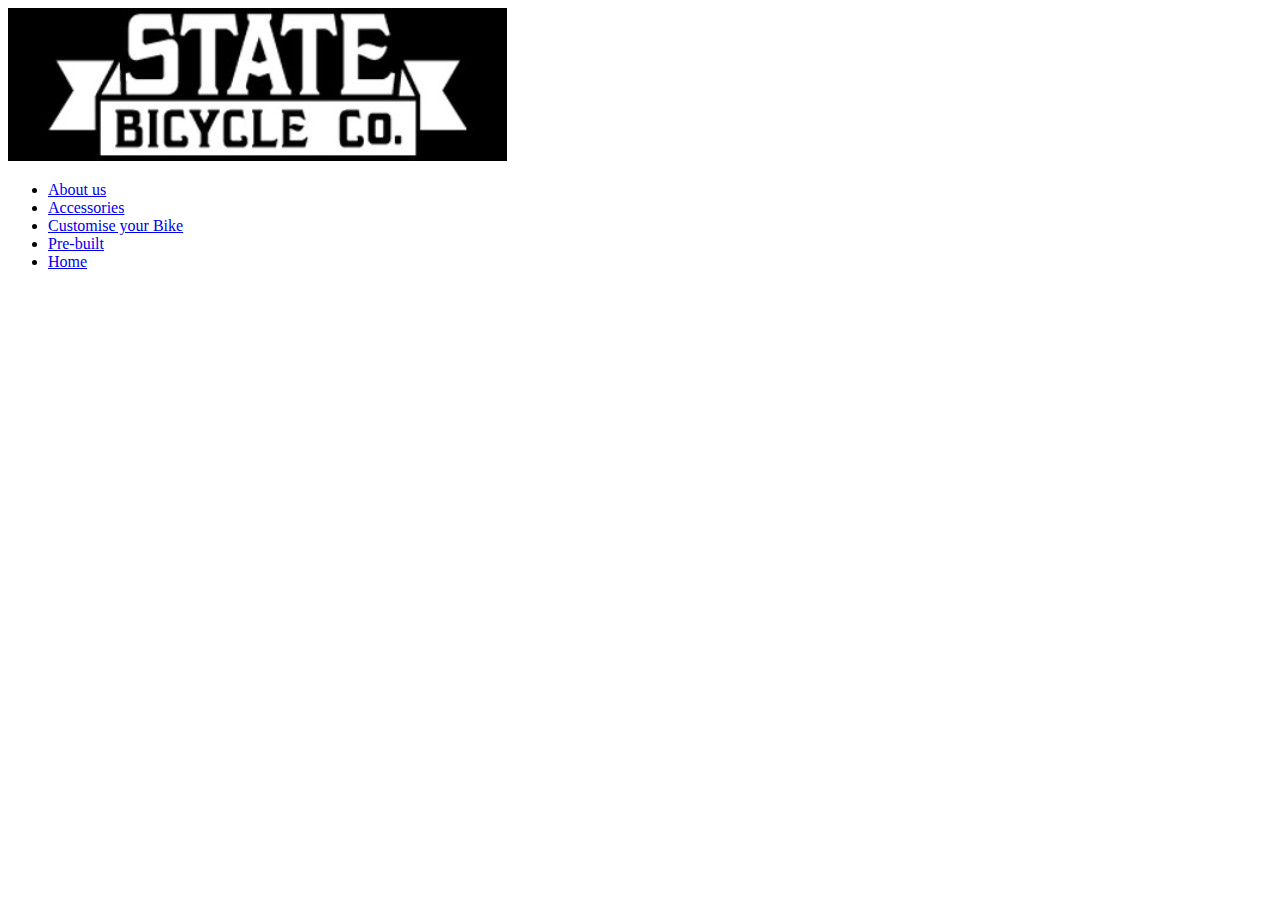
==== index.html @ 47f91ed9 "lets try again" ====
<!DOCTYPE HTML>
<html lang = "en">
<head>
  
  <title>Home</title>
  <link rel="stylesheet"  href="CSS/stylesheet.css">
</head>
<body>
	<header>
		<img id="Logo" src="ASSETS/Logo.jpg" alt="State bicycle company Logo">
		<div id="nav">
			<ul>
				<li><a href="About Us.html">About us</a> </li>
				<li><a href="Accesories.html">Accessories</a> </li>
				<li><a href="Custom.html">Customise your Bike</a> </li>
				<li><a href="Pre-Built.html">Pre-built</a> </li>
				<li><a href="index.html">Home</a> </li>
			</ul>
		</div>
	</header>
	
	<section>
		
	
	</section>
 
</body>
</html>
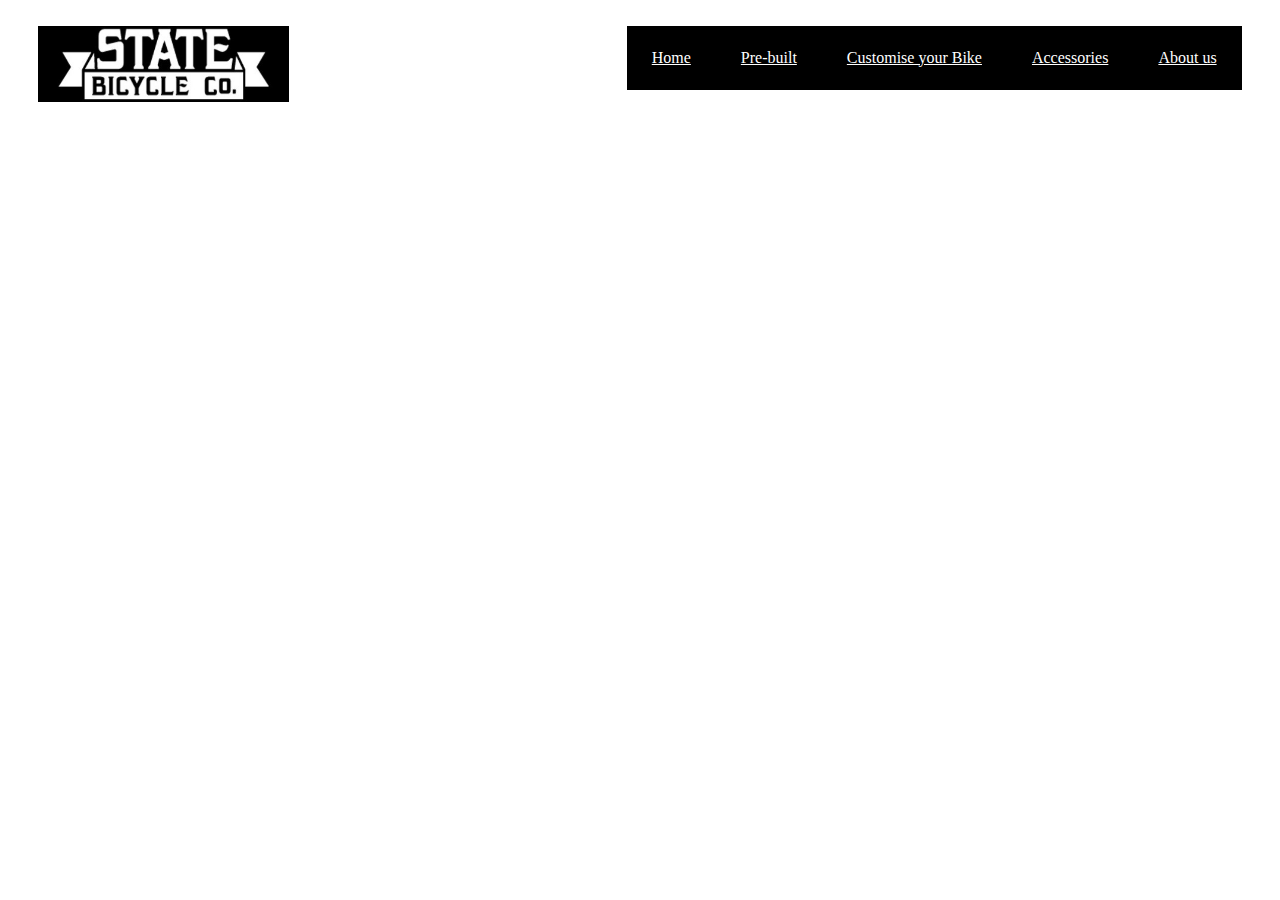
==== commit 1dd769cb: "Update index.html" ====
--- a/index.html
+++ b/index.html
@@ -3,7 +3,7 @@
 <head>
   
   <title>Home</title>
-  <link rel="stylesheet"  href="CSS/stylesheet.css">
+  <link rel="stylesheet"  href="CSS/StyleSheet.css">
 </head>
 <body>
 	<header>
--- a/CSS/StyleSheet.css
+++ b/CSS/StyleSheet.css
@@ -0,0 +1,46 @@
+body {
+	background-color: white;
+}
+p{
+font-family: "bell-MT", bell-MT, serif;}
+
+
+	
+li{
+	float: right;
+}
+
+li a {
+	display: block;
+	color: white;
+	text-align: center;
+	padding: 1.8vw 25px;
+}
+li a:hover
+{
+	background-color: #999999;
+}
+ul 
+{
+	list-style-type:none;
+	margin: 0;
+	padding: 0;
+	overflow: hidden;
+	background-color: #000000;
+	}
+	
+#nav{
+	position:absolute;
+	right: 3vw;
+	top: 2vw;
+	
+}
+#Logo{
+	position: absolute;
+	left:3vw;
+	height: 6vw;
+	width: auto;
+	top: 2vw;
+}
+
+
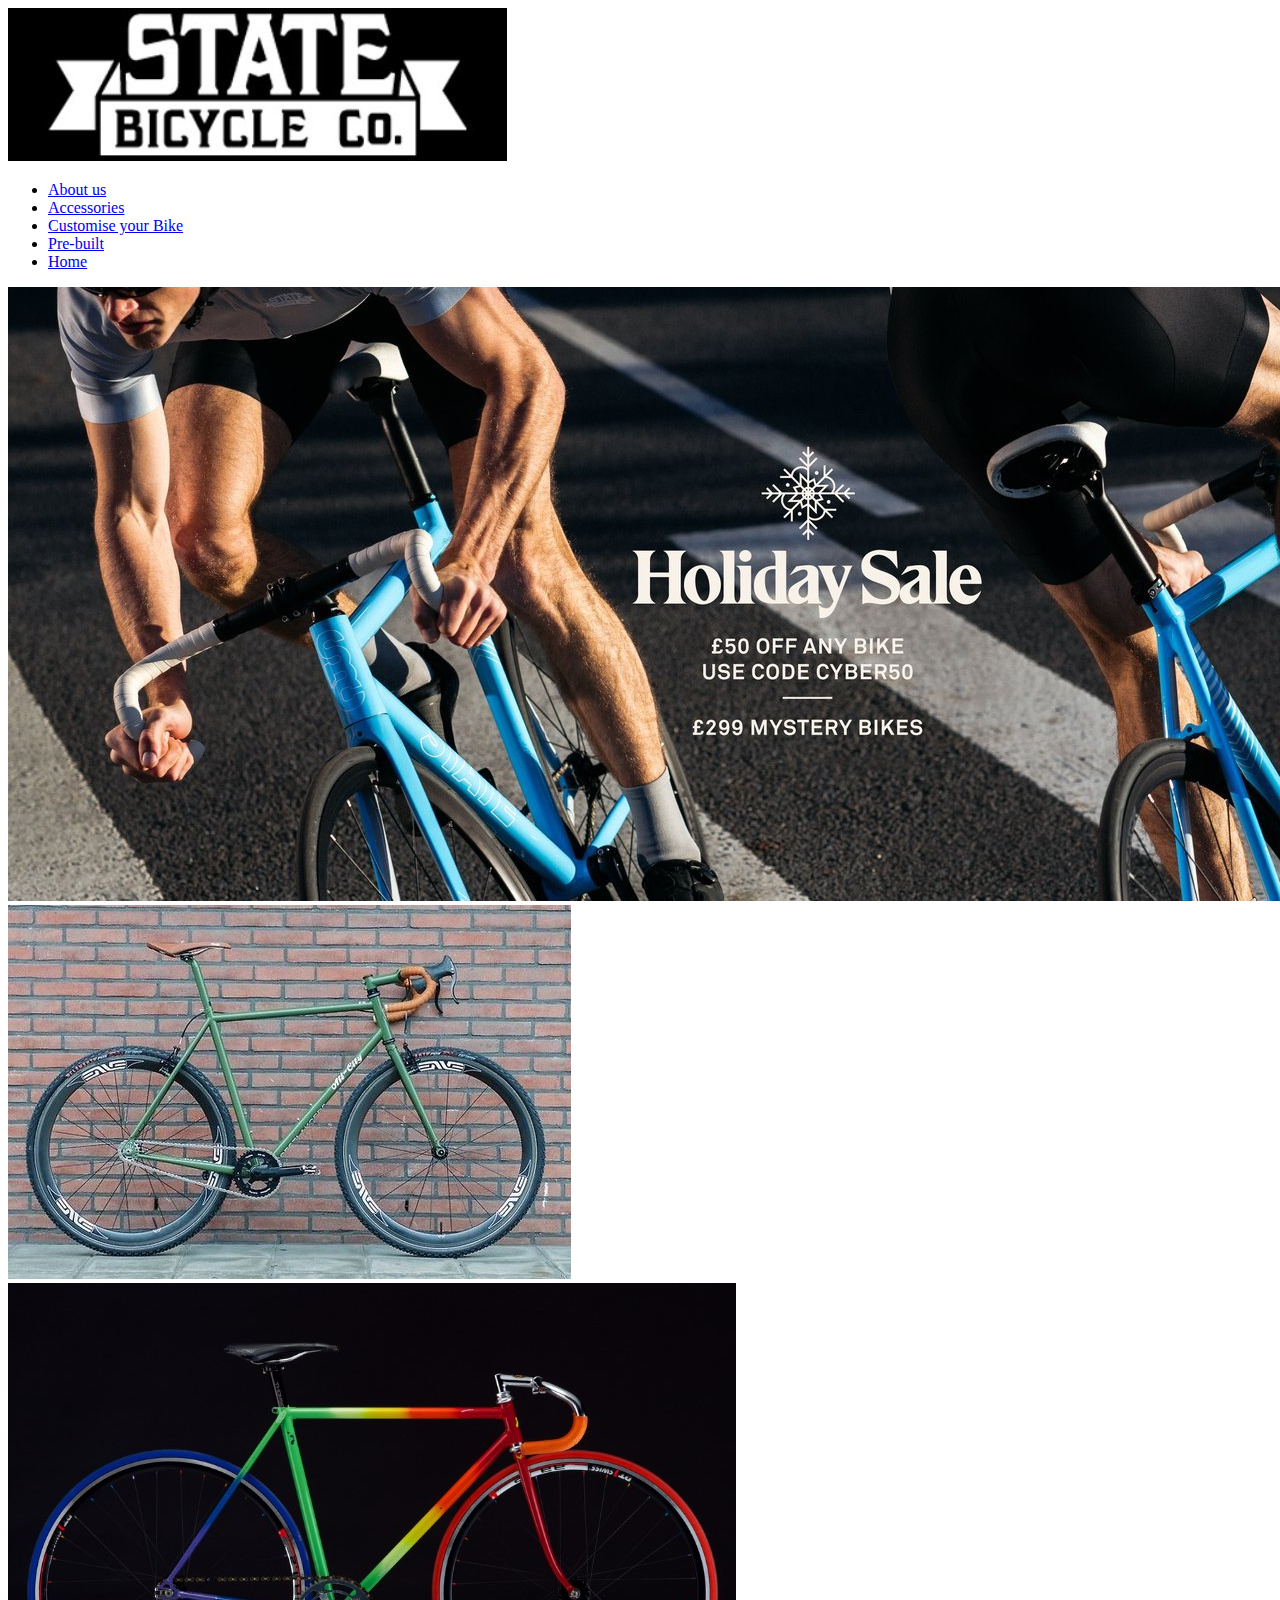
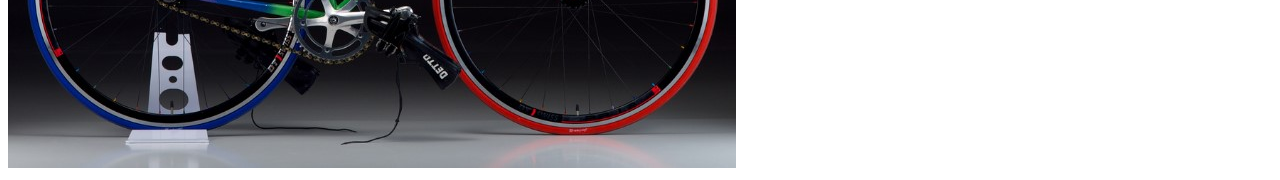
==== commit dc9f1132: "v2" ====
--- a/index.html
+++ b/index.html
@@ -3,7 +3,7 @@
 <head>
   
   <title>Home</title>
-  <link rel="stylesheet"  href="CSS/StyleSheet.css">
+  <link rel="stylesheet"  href="CSS/styleSheet.css">
 </head>
 <body>
 	<header>
@@ -19,10 +19,14 @@
 		</div>
 	</header>
 	
+	<section id="slider">
+		 <img id="sliderImage1" src="ASSETS/slideshow_1.jpg" alt= "SLider Image 1">
+	</section>
+	
 	<section>
+		<img id="Pre-BuiltBike" src="ASSETS/state_blcycle_6061_black_label_v2_armygreen_track_9.jpg" alt= "Link to the Pre-built bike section">
+		<img id= "customBike" src="ASSETS/custom_bike.jpg" alt= "Link to the customBike section">
 		
-	
 	</section>
- 
 </body>
 </html>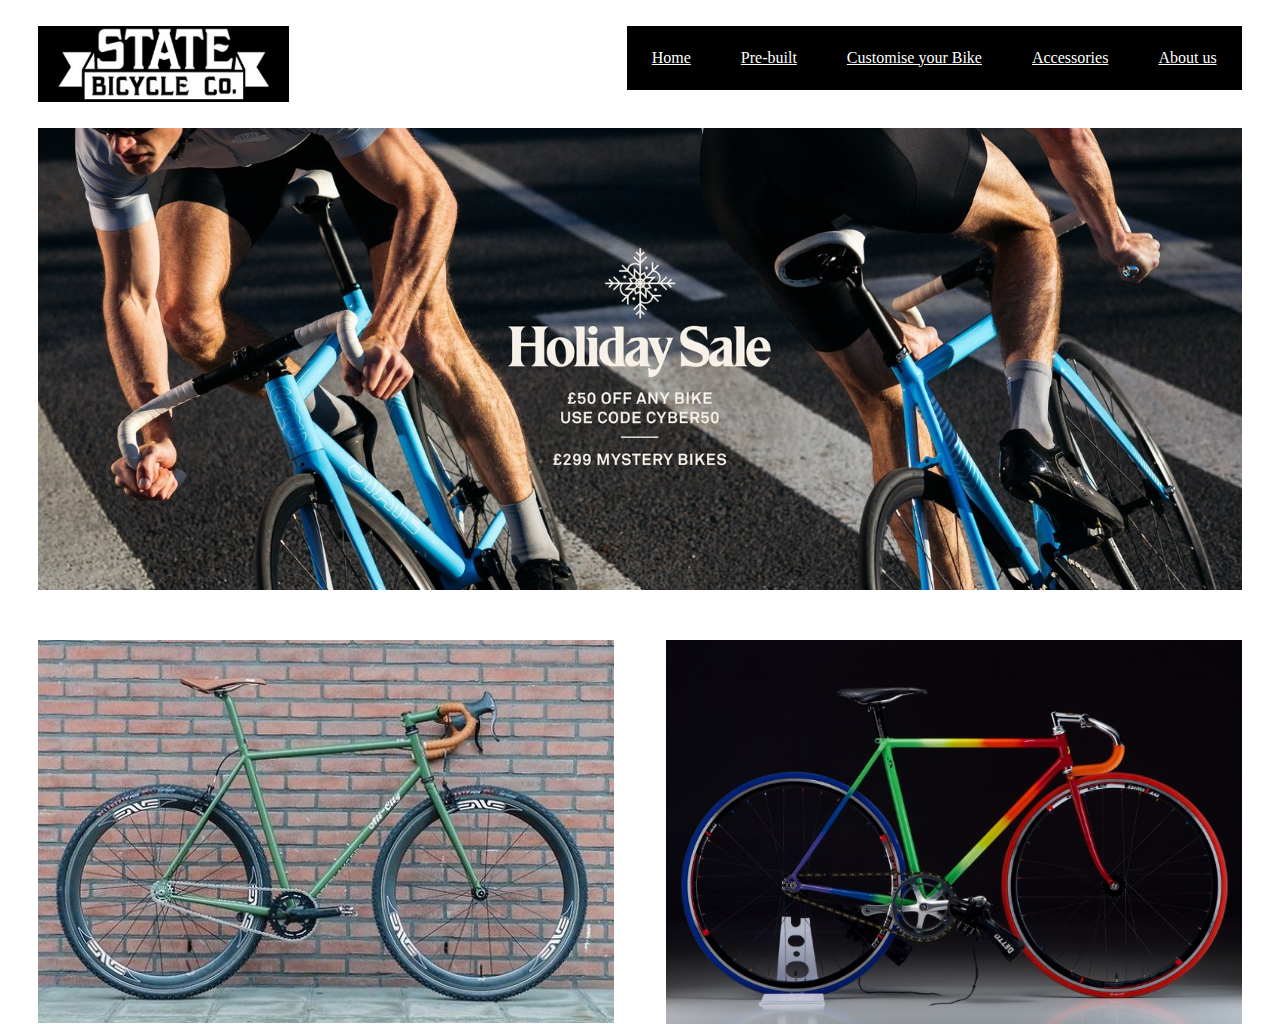
==== commit 2c323a20: "Update index.html" ====
--- a/index.html
+++ b/index.html
@@ -3,7 +3,7 @@
 <head>
   
   <title>Home</title>
-  <link rel="stylesheet"  href="CSS/styleSheet.css">
+  <link rel="stylesheet"  href="CSS/StyleSheet.css">
 </head>
 <body>
 	<header>
--- a/CSS/StyleSheet.css
+++ b/CSS/StyleSheet.css
@@ -0,0 +1,72 @@
+body {
+	background-color: white;
+}
+p{
+font-family: "bell-MT", bell-MT, serif;}
+
+
+	
+li{
+	float: right;
+}
+
+li a {
+	display: block;
+	color: white;
+	text-align: center;
+	padding: 1.8vw 25px;
+}
+li a:hover
+{
+	background-color: #999999;
+}
+ul 
+{
+	list-style-type:none;
+	margin: 0;
+	padding: 0;
+	overflow: hidden;
+	background-color: #000000;
+	}
+	
+#nav{
+	position:absolute;
+	right: 3vw;
+	top: 2vw;
+	
+}
+#Logo{
+	position: absolute;
+	left:3vw;
+	height: 6vw;
+	width: auto;
+	top: 2vw;
+}
+
+#sliderImage1{
+	position: absolute;
+	left: 3vw;
+	right: 3vw;
+	width: 94vw;
+	height: auto;
+	top:10vw;
+}
+#Pre-BuiltBike
+{
+	position: absolute;
+	left: 3vw;
+	width: 45vw;
+	height: auto;
+	top: 50vw;
+}
+#customBike
+{
+	position: absolute;
+	right: 3vw;
+	width: 45vw;
+	height: auto;
+	top: 50vw;
+	
+	
+
+}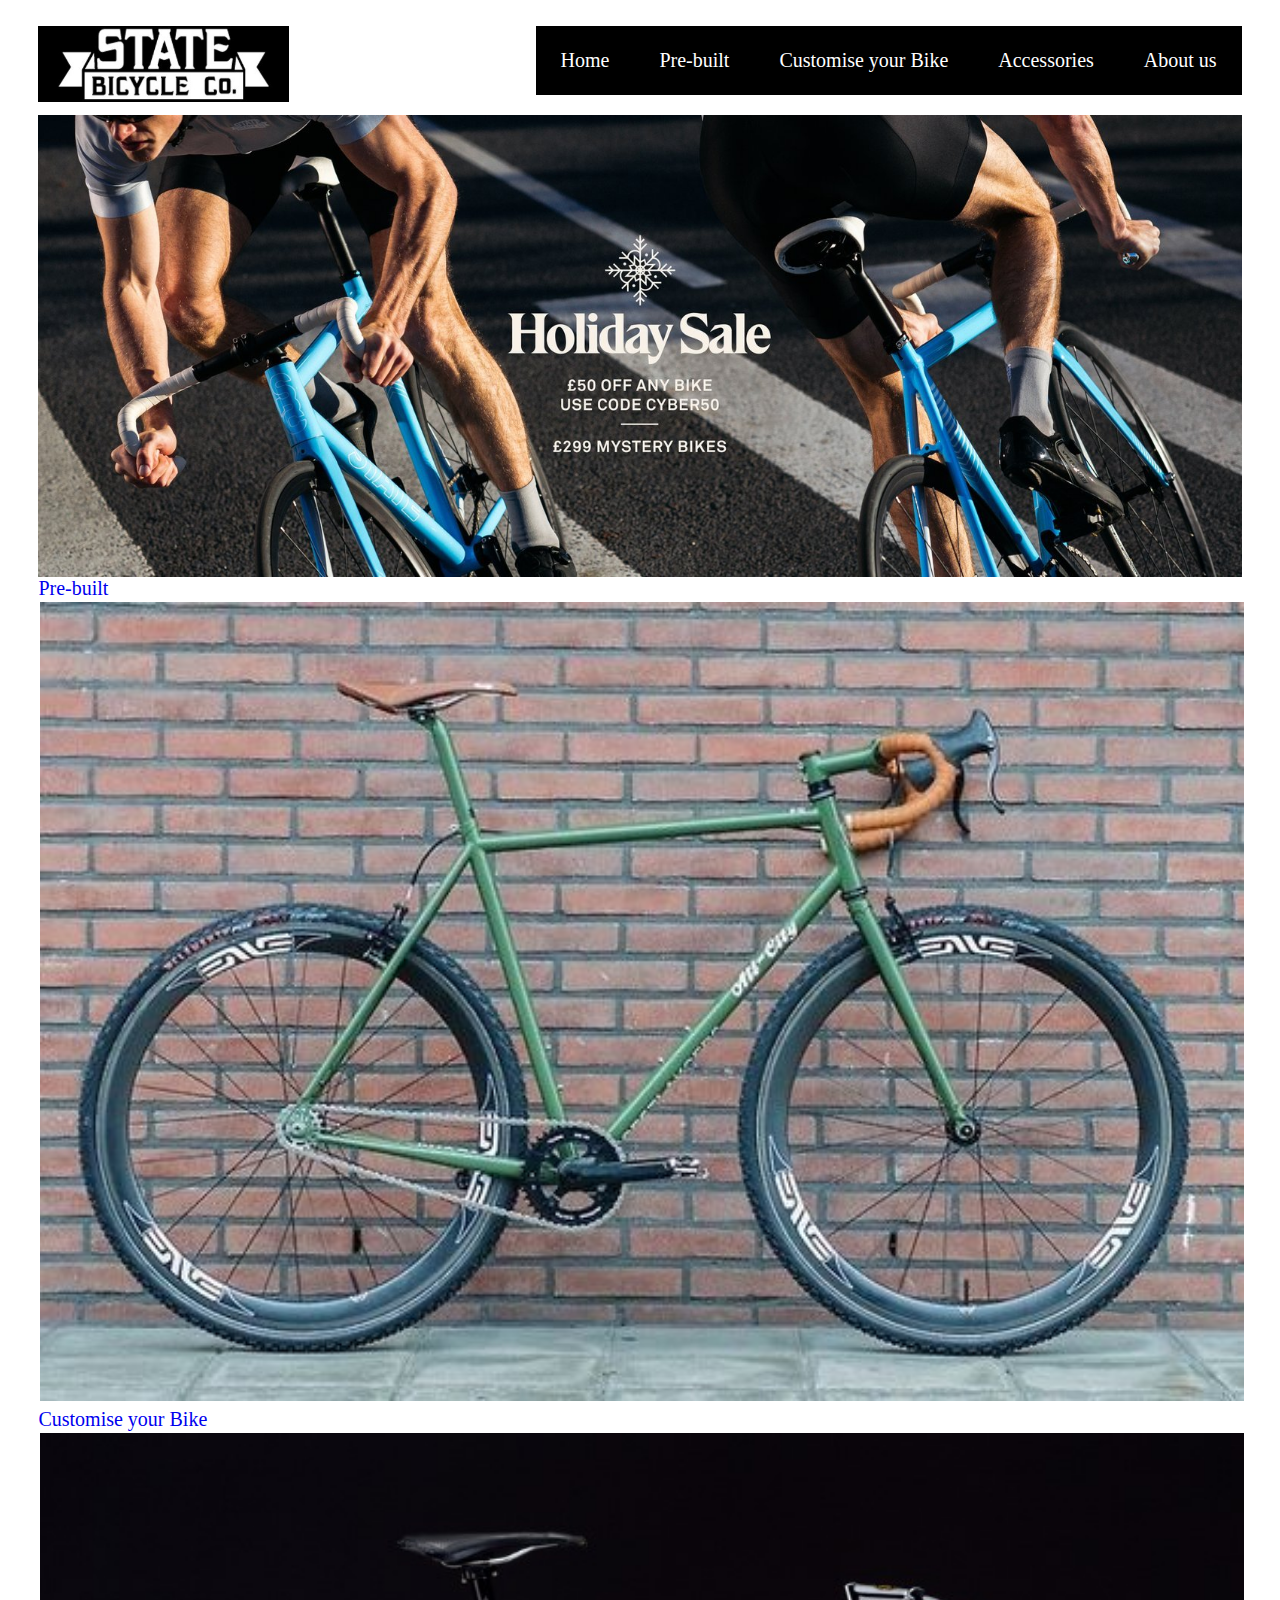
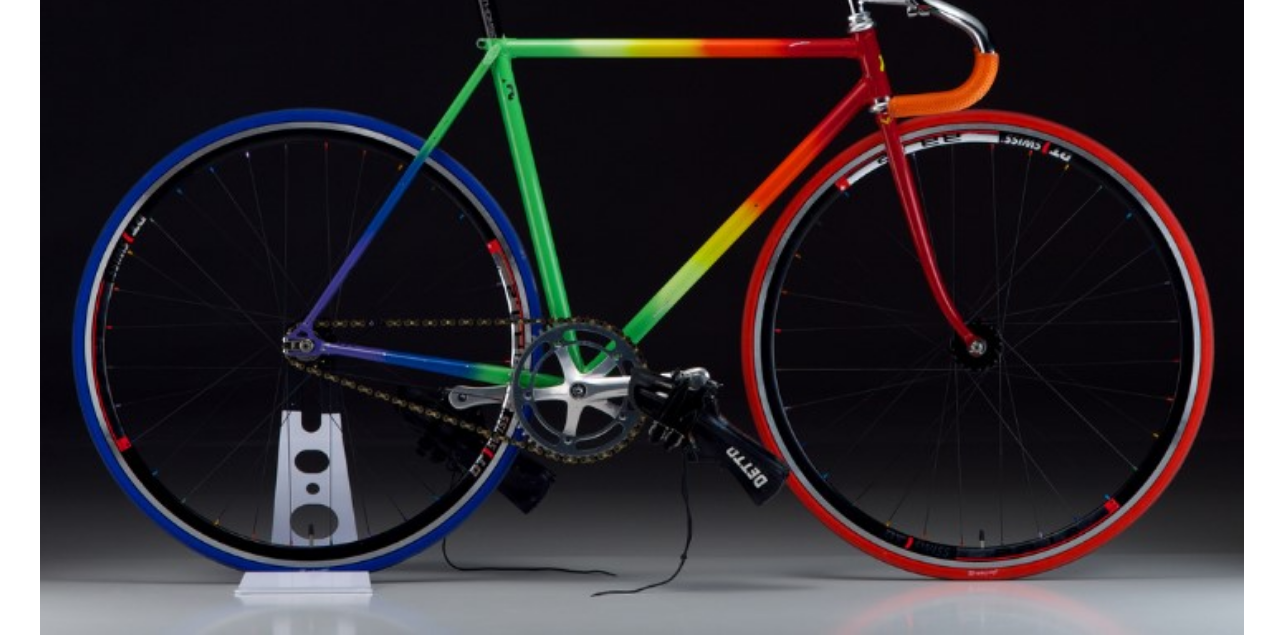
==== commit 777f196b: "done" ====
--- a/index.html
+++ b/index.html
@@ -4,6 +4,7 @@
   
   <title>Home</title>
   <link rel="stylesheet"  href="CSS/StyleSheet.css">
+  <script src="JS/JavaScript.js"></script>
 </head>
 <body>
 	<header>
@@ -18,15 +19,18 @@
 			</ul>
 		</div>
 	</header>
+	<section id="main">
+		
+			<img class="sliderImage" src="ASSETS/slideshow_1.jpg" alt= "SLider Image 1">
+			<img class="sliderImage" src="ASSETS/slideshow_2.jpg" alt= "SLider Image 2">	
 	
-	<section id="slider">
-		 <img id="sliderImage1" src="ASSETS/slideshow_1.jpg" alt= "SLider Image 1">
-	</section>
-	
-	<section>
-		<img id="Pre-BuiltBike" src="ASSETS/state_blcycle_6061_black_label_v2_armygreen_track_9.jpg" alt= "Link to the Pre-built bike section">
-		<img id= "customBike" src="ASSETS/custom_bike.jpg" alt= "Link to the customBike section">
+		<section id="links">
+			<a href="Pre-Built.html">Pre-built
+			<img id="Pre-BuiltBike" src="ASSETS/state_blcycle_6061_black_label_v2_armygreen_track_9.jpg" alt= "Link to the Pre-built bike section"></a>
+			<a href="Custom.html">Customise your Bike
+			<img id= "customBike" src="ASSETS/custom_bike.jpg" alt= "Link to the customBike section"></a>
 		
+		</section>
 	</section>
 </body>
 </html>--- a/CSS/StyleSheet.css
+++ b/CSS/StyleSheet.css
@@ -1,11 +1,33 @@
 body {
 	background-color: white;
+	font-family: "bell-MT", bell-MT, serif;
+	font-size: 20px;
 }
 p{
-font-family: "bell-MT", bell-MT, serif;}
+font-family: "bell-MT", bell-MT, serif;
+font-size: 20px;
+}
+h1{
+	text-decoration: none;
+font-family: "bell-MT", bell-MT, serif;
+font-size: 30px;
+}
+h2{
+	text-decoration: none;
+font-family: "bell-MT", bell-MT, serif;
+font-size: 25px;
+}
+a{
+	text-decoration: none;
+	
+}
 
-
-	
+#links img{
+	padding:2px;
+}
+#links img:hover{
+	padding:0px;
+}
 li{
 	float: right;
 }
@@ -32,41 +54,125 @@
 #nav{
 	position:absolute;
 	right: 3vw;
-	top: 2vw;
-	
+	top: 2vw;	
 }
+
 #Logo{
 	position: absolute;
 	left:3vw;
+	top: 2vw;
 	height: 6vw;
-	width: auto;
-	top: 2vw;
+	width: auto;	
 }
-
-#sliderImage1{
+img{
+	width:100%;
+	height:auto;
+}
+#main{
 	position: absolute;
 	left: 3vw;
 	right: 3vw;
 	width: 94vw;
+	top:9vw;
+}
+
+.grid-container {
+  display: grid;
+  grid-template-columns: auto auto;
+  padding: 10px;
+}
+.grid-container2 {
+  display: grid;
+  grid-template-columns: auto auto auto;
+  padding: 10px;
+}
+
+.grid-item {
+  background-color: white;
+  border: 1px solid rgba(0,0,0,1);
+  padding: 20px;
+  height:auto;
+  transition: width 2s;
+}
+
+.grid-item:hover {
+	background-color:LightGray;
+	padding:10px;
+	
+}
+#left{
+	float: left;
+	width:24vw;
+}
+.ProdViewer
+{
+	float:left;
+	width:50%;
+	height:auto;
+}
+#AboutUs
+{
+	float: right;
+	width: 40vw;
+	height:auto;
+	padding: 10px;
+}
+#menu{
+	
+	background-color: black;
+	float: left;
+	padding: 10px;
+}
+
+/* Dropdown Button */
+.dropbtn {
+  background-color: black;
+  color: white;
+  padding: 16px;
+  font-size: 16px;
+  border: none;
+  cursor: pointer;
+}
+
+.dropbtn:hover, .dropbtn:focus {
+  background-color: white;
+  color:black;
+}
+
+.dropdown {
+  position: relative;
+  display: inline-block;
+}
+
+.dropdown-content {
+  display: none;
+  position: absolute;
+  background-color: #f1f1f1;
+  min-width: 160px;
+  box-shadow: 0px 8px 16px 0px rgba(0,0,0,0.2);
+  
+}
+
+
+.dropdown-content button {
+  background:none;
+     color:inherit;
+     padding: 10px;; 
+     padding:0!;
+     font: inherit;
+      
+    
+}
+}
+
+.dropdown-content a:hover {background-color: #ddd}
+
+.show {display:block;}
+	
+#image
+{
+	float:right;
+	width: 60vw;
 	height: auto;
-	top:10vw;
 }
-#Pre-BuiltBike
-{
-	position: absolute;
-	left: 3vw;
-	width: 45vw;
-	height: auto;
-	top: 50vw;
-}
-#customBike
-{
-	position: absolute;
-	right: 3vw;
-	width: 45vw;
-	height: auto;
-	top: 50vw;
-	
-	
 
-}